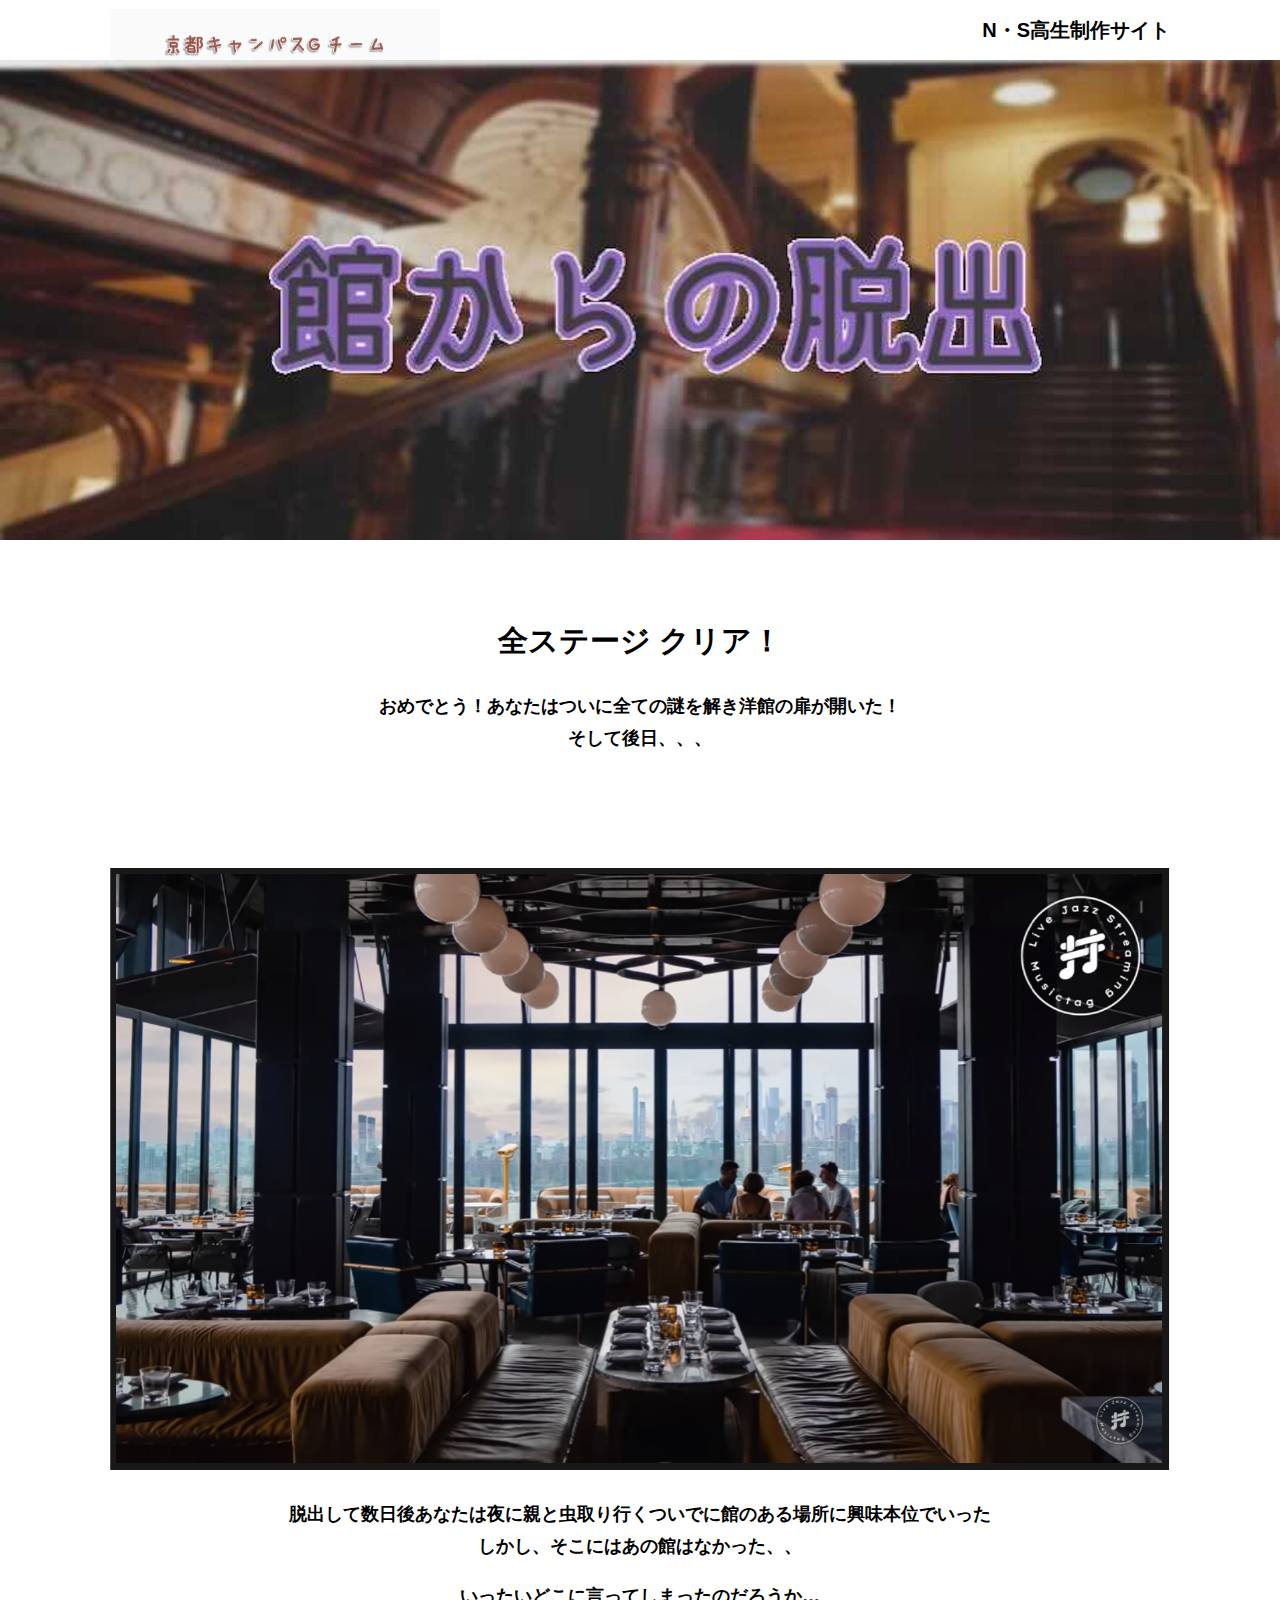
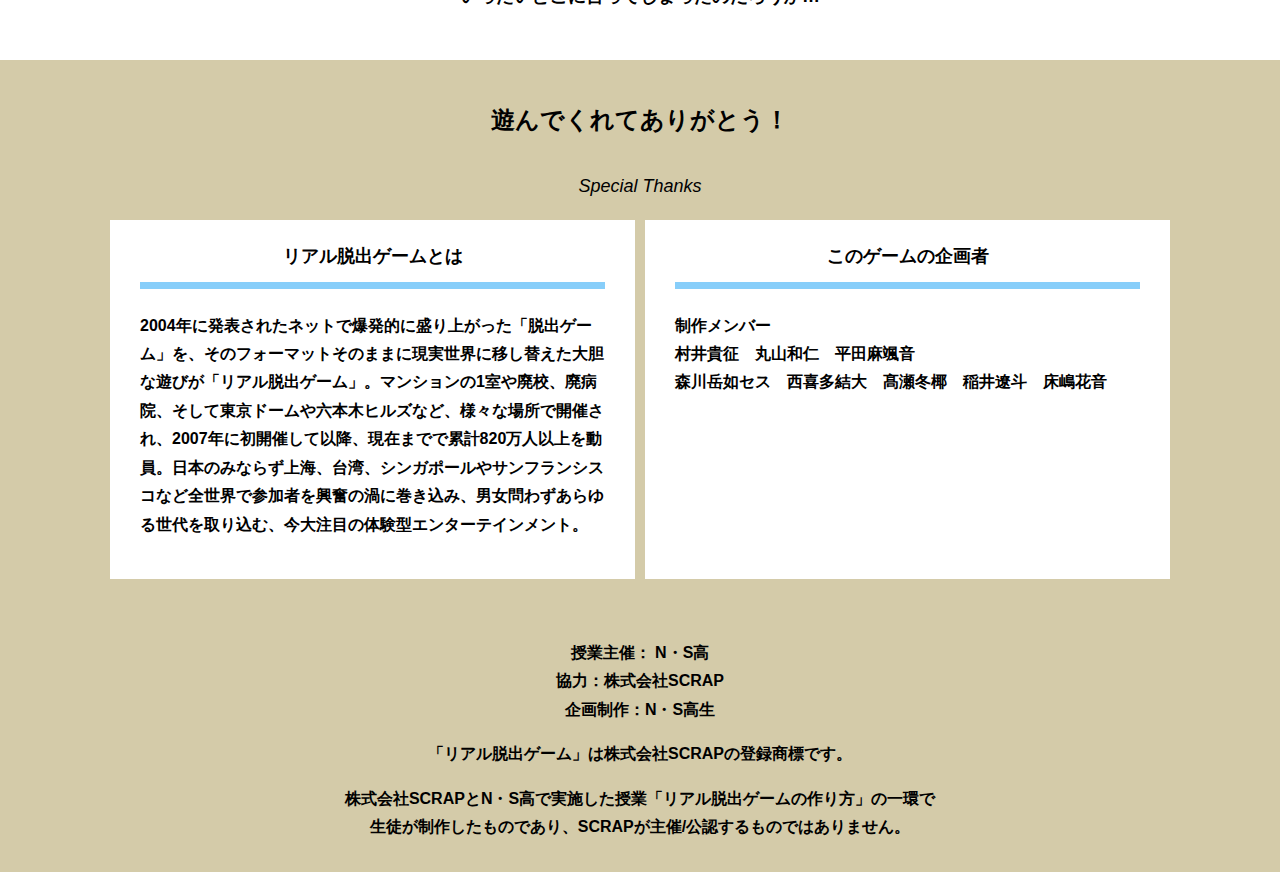
==== final.html @ 883d11fe "Update final.html" ====
<!DOCTYPE html>
<html lang="ja">
<head>
  <meta charset="UTF-8">
  <meta http-equiv="X-UA-Compatible" content="IE=edge">
  <meta name="viewport" content="width=device-width, initial-scale=1.0">
  <title>洋館からの脱出 │ Project N</title>
  <link rel="stylesheet" href="assets/css/normalize.css">
  <link rel="stylesheet" href="assets/css/style.css">
</head>
<body>
  <header class="header">
    <div class="container">
      <div class="header__logo"><img src="assets/images/チームロゴ.png" alt="チームロゴ"></div>
      <div class="header__name">N・S高生制作サイト</div>
    </div>
  </header>
  <main class="main final-page">
    <!-- タイトルエリア　ここから -->
    <h1 class="main-title"><img src="assets/images/ホーム画面.jpeg" alt="封鎖された家庭科室からの脱出"></h1>
    <!-- タイトルエリア　ここまで -->
    <section class="section">
      <div class="container">
        <div class="box bg-color--subcolor">
          <h2 class="section-title--border">全ステージ クリア！</h2>
          <p class="text-center">おめでとう！あなたはついに全ての謎を解き洋館の扉が開いた！<br>
            そして後日、、、</p>
        </div>
      </div>
    </section>
    <section class="section">
      <div class="container">
          <figure class="image__container">
             <img src="assets/images/stage.png" alt="">
          </figure>

<!--  YouTube貼り付け
            <div class="youtube__container">
              <div class="youtube">
                <iframe width="560" height="315" src="https://www.youtube.com/embed/IRyJe-0Uie0?controls=0" title="YouTube video player" frameborder="0" allow="accelerometer; autoplay; clipboard-write; encrypted-media; gyroscope; picture-in-picture" allowfullscreen></iframe>
              </div>
            </div>
Youtube貼り付けここまで-->
          
      </div>
         
        <p class="text-center">脱出して数日後あなたは夜に親と虫取り行くついでに館のある場所に興味本位でいった<br>         
          しかし、そこにはあの館はなかった、、</p>
        <p class="text-center">いったいどこに言ってしまったのだろうか…</p>
      </div>
    </section>
    <section class="section bg-color--keycolor">
      <div class="container">
        <h2 class="section-title">遊んでくれてありがとう！</h2>
        <p class="font-eng text-center">Special Thanks</p>
        <div class="row">
          <div class="column">
            <div class="card">
              <h3 class="card__title">リアル脱出ゲームとは</h3>
              <p class="card__content">2004年に発表されたネットで爆発的に盛り上がった「脱出ゲーム」を、そのフォーマットそのままに現実世界に移し替えた大胆な遊びが「リアル脱出ゲーム」。マンションの1室や廃校、廃病院、そして東京ドームや六本木ヒルズなど、様々な場所で開催され、2007年に初開催して以降、現在までで累計820万人以上を動員。日本のみならず上海、台湾、シンガポールやサンフランシスコなど全世界で参加者を興奮の渦に巻き込み、男女問わずあらゆる世代を取り込む、今大注目の体験型エンターテインメント。</p>
            </div>
          </div>
          <div class="column">
            <div class="card">
              <h3 class="card__title">このゲームの企画者</h3>
              <p class="card__content">制作メンバー<br>
                村井貴征　丸山和仁　平田麻颯音　<br>
                森川岳如セス　西喜多結大　髙瀬冬椰　稲井遼斗　床嶋花音<br>
                </p>
            </div>
          </div>
        </div>
      </div>
    </section>
  </main>
  <footer class="footer section bg-color--gray">
    <div class="container">
        <p class="text-center">授業主催： N・S高<br>協力：株式会社SCRAP<br>企画制作：N・S高生</p>
        <p class="text-center">「リアル脱出ゲーム」は株式会社SCRAPの登録商標です。</p>
        <p class="text-center">株式会社SCRAPとN・S高で実施した授業「リアル脱出ゲームの作り方」の一環で<br>生徒が制作したものであり、SCRAPが主催/公認するものではありません。</p>
    </div>
  </footer>
</body>
</html>
---- assets/css/style.css ----
@charset "UTF-8";
/****************************
 * 共通CSSのテンプレートです。
*****************************/
*,
*::before,
*::after {
  -webkit-box-sizing: border-box;
          box-sizing: border-box;
}

html {
  font-size: 18px;
  -webkit-box-sizing: border-box;
          box-sizing: border-box;
}

body {
  overflow-x: hidden;
  font-family: "游ゴシック体", "Yu Gothic", YuGothic, "ヒラギノ角ゴ Pro", "Hiragino Kaku Gothic Pro", "メイリオ", "Meiryo", sans-serif;
  font-size: 18px;
  line-height: 1.77778;
  font-weight: bold;
  text-decoration: none;
  border: none;
  list-style: none;
  color: #000;
  margin: 0;
}

img {
  width: 100%;
}

figure {
  margin: 0;
}

figcaption {
  margin-top: 30px;
  font-size: 14px;
}

@media screen and (max-width: 767px) {
  figcaption {
    font-size: 13px;
  }
}

input[type=text] {
  font-size: 18px;
  border: none;
  padding: 25px 35px;
  display: block;
  margin: 0 auto;
  max-width: 580px;
  width: 100%;
}

::-webkit-input-placeholder {
  color: #999;
}

:-ms-input-placeholder {
  color: #999;
}

::-ms-input-placeholder {
  color: #999;
}

::placeholder {
  color: #999;
}

button {
  cursor: pointer;
  display: block;
  border: none;
  margin: 0 auto;
  background-color: #00bfff
;
  color: #fff;
  width: 287px;
  height: 55px;
}

/*******************
* Layout
*******************/
.section {
  padding-top: 30px;
  padding-bottom: 30px;
}

.section--clear {
  /* ステージクリア画面 */
  position: fixed;
  display: none;
  /* 読み込み時に一瞬表示されるのを防ぐ */
  -webkit-box-pack: center;
      -ms-flex-pack: center;
          justify-content: center;
  -webkit-box-align: center;
      -ms-flex-align: center;
          align-items: center;
  top: 0;
  bottom: 0;
  left: 0;
  right: 0;
  z-index: 200;
}

.section--clear.isClear {
  display: -webkit-box;
  display: -ms-flexbox;
  display: flex;
}

.container {
  width: 1100px;
  padding-left: 20px;
  padding-right: 20px;
  margin: 0 auto;
}

@media screen and (max-width: 1100px) {
  .container {
    width: calc(100% - 40px);
  }
}

.row {
  display: -webkit-box;
  display: -ms-flexbox;
  display: flex;
  -ms-flex-line-pack: stretch;
      align-content: stretch;
  gap: 10px;
}

.row + .row {
  margin-top: 20px;
}

.column {
  width: 100%;
}

.card {
  background-color: #fff;
  margin-bottom: 20px;
  height: 100%;
}

.card__title {
  font-size: 18px;
  text-align: center;
  margin: 0;
  padding: 20px 30px;
  position: relative;
  cursor: pointer;
}

.card__content {
  -webkit-transition: all 0.3s;
  transition: all 0.3s;
  font-size: 16px;
  padding: 20px 30px;
  margin: 0;
  position: relative;
}

.card__content::before {
  display: block;
  content: '';
  width: calc(100% - 60px);
  height: 7px;
  background-color: #87cefa;
  position: absolute;
  top: -10px;
  left: 30px;
}

.hint-page .card {
  height: auto;
}

.hint-page .card__content {
  display: none;
  text-align: center;
}

.hint-page .card__arrow {
  position: absolute;
  top: calc(50% - 12px);
  right: 45px;
  -webkit-transform: rotate(90deg);
          transform: rotate(90deg);
  -webkit-transition: all 0.3s;
  transition: all 0.3s;
  fill: #009245;
  width: 12px;
  height: 24px;
}

.hint-page .card.is-open .card__content {
  display: block;
}

.hint-page .card.is-open .card__arrow {
  -webkit-transform: rotate(-90deg);
          transform: rotate(-90deg);
}

.box {
  padding: 35px 30px;
}

.youtube {
  position: relative;
  width: 100%;
  padding-top: 56.25%;
}

.youtube iframe {
  position: absolute;
  top: 0;
  left: 0;
  width: 100%;
  height: 100%;
}

.youtube__container {
  max-width: 800px;
  margin: 0 auto;
}

/*********************
* Color
*********************/
.bg-color--keycolor {
  background-color: #d4cba9;
}

.bg-color--subcolor {
}

.bg-color--gray {
  background-color: #d4cba9 ;
}

/*********************
* title
**********************/
.main-title {
  margin: 0;
}

.sub-title {
  text-align: center;
  font-size: 18px;
  line-height: 1.66667;
}

.sub-title__bg {
  background-color: #fcee21;
  padding-left: 1rem;
  padding-right: 1rem;
}

.section-title {
  font-size: 24px;
  line-height: 1.75;
  text-align: center;
  padding: 9px 20px;
  background-color: 色;
  margin: 0 -20px 20px -20px;
}

.section-title__stage {
  display: inline-block;
  margin-right: 2rem;
}

.section-title--keycolorlight {
  background-color:#d4cba9;
}

.section-title--keycolorlight .section-title__stage {
  color: #000;
}

.section-title--keycolor {
  background-color: #87cefa;
}

.section-title--story {
  width: 330px;
  margin: 0 auto 20px;
  color: #fff;
}

.section-title--border {
  position: relative;
  font-size: 30px;
  text-align: center;
  line-height: 1.06667;
  margin: 0;
  padding-bottom: 15px;
  color: #000;
}

.section-title--border::after {
  position: absolute;
  bottom: 0;
  left: calc(50% - 95px);
  display: block;
  content: '';
  background-color: #fff;
  height: 2.6px;
  width: 190px;
}

/******************
* text
******************/
.font-eng {
  font-style: italic;
  font-weight: normal;
}

/*************************
* Button
*************************/
.btn {
  display: block;
  text-decoration: none;
  cursor: pointer;
  background-color: #87cefa;
  color: #fff;
  font-size: 24px;
  line-height: 1.54167;
  text-align: center;
  padding: 11.5px;
  width: calc(100% - 40px);
  max-width: 700px;
  margin: 10px auto;
  position: relative;
}

.btn:hover {
  opacity: 0.7;
}

.btn__arrow {
  position: absolute;
  top: calc(50% - 12px);
  right: 15px;
  fill: #fff;
  width: 12px;
  height: 24px;
}

/****************
* header
*****************/
.header {
  background-color: #fff;
  height: 60px;
}

.header .container {
  display: -webkit-box;
  display: -ms-flexbox;
  display: flex;
  -webkit-box-pack: justify;
      -ms-flex-pack: justify;
          justify-content: space-between;
  -webkit-box-align: center;
      -ms-flex-align: center;
          align-items: center;
  height: 100%;
}

.header__logo {
  width: 330px;
  height: 42px;
}

.header__name {
  font-size: 20px;
  line-height: 1.1;
}

.footer {
  font-size: 16px;
}

.footer p:first-child {
  margin-top: 0;
}

.footer p:last-child {
  margin-bottom: 0;
}

/********************
* main
********************/
.story__note {
  margin: 0;
}

.story__note__outer {
  width: 860px;
  display: -webkit-box;
  display: -ms-flexbox;
  display: flex;
  padding: 20px;
  margin: 20px auto;
  -webkit-box-pack: center;
      -ms-flex-pack: center;
          justify-content: center;
}

@media screen and (max-width: 940px) {
  .story__note__outer {
    width: 100%;
  }
}

.stage-column__container + .stage-column__container {
  border-top: 2px solid #fff;
}

.answer {
  font-size: 18px;
  margin-bottom: 20px;
  line-height: 80px;
  word-spacing: 20px;
}

.err-message {
  color: #000;
  font-size: 18px;
  text-align: center;
}

.link-hint {
  text-align: center;
  display: block;
  margin-top: 20px;
  color: #000;
}

.clear-message {
  background-color: #fff;
  padding: 30px 30px 60px;
  position: relative;
}

.clear-message__title {
  position: relative;
  display: block;
  text-align: center;
  color: #000;
  font-size: 30px;
  padding-bottom: 10px;
  margin-bottom: 35px;
}

.clear-message__title::after {
  content: '';
  position: absolute;
  display: block;
  width: 183px;
  height: 2px;
  background-color: #fff;
  bottom: 0;
  left: calc(50% - (183px/2));
}

.clear-message__content {
  text-align: center;
}

.clear-message__btn {
  position: absolute;
  bottom: -30px;
  left: calc(50% - 144px);
  width: 288px;
  margin: 0;
}

/********************
* Utility
********************/
.text-center {
  text-align: center;
}

.text-left {
  text-align: left;
}

.text-right {
  text-align: right;
}

.hidden {
  display: none;
}
/*# sourceMappingURL=style.css.map */
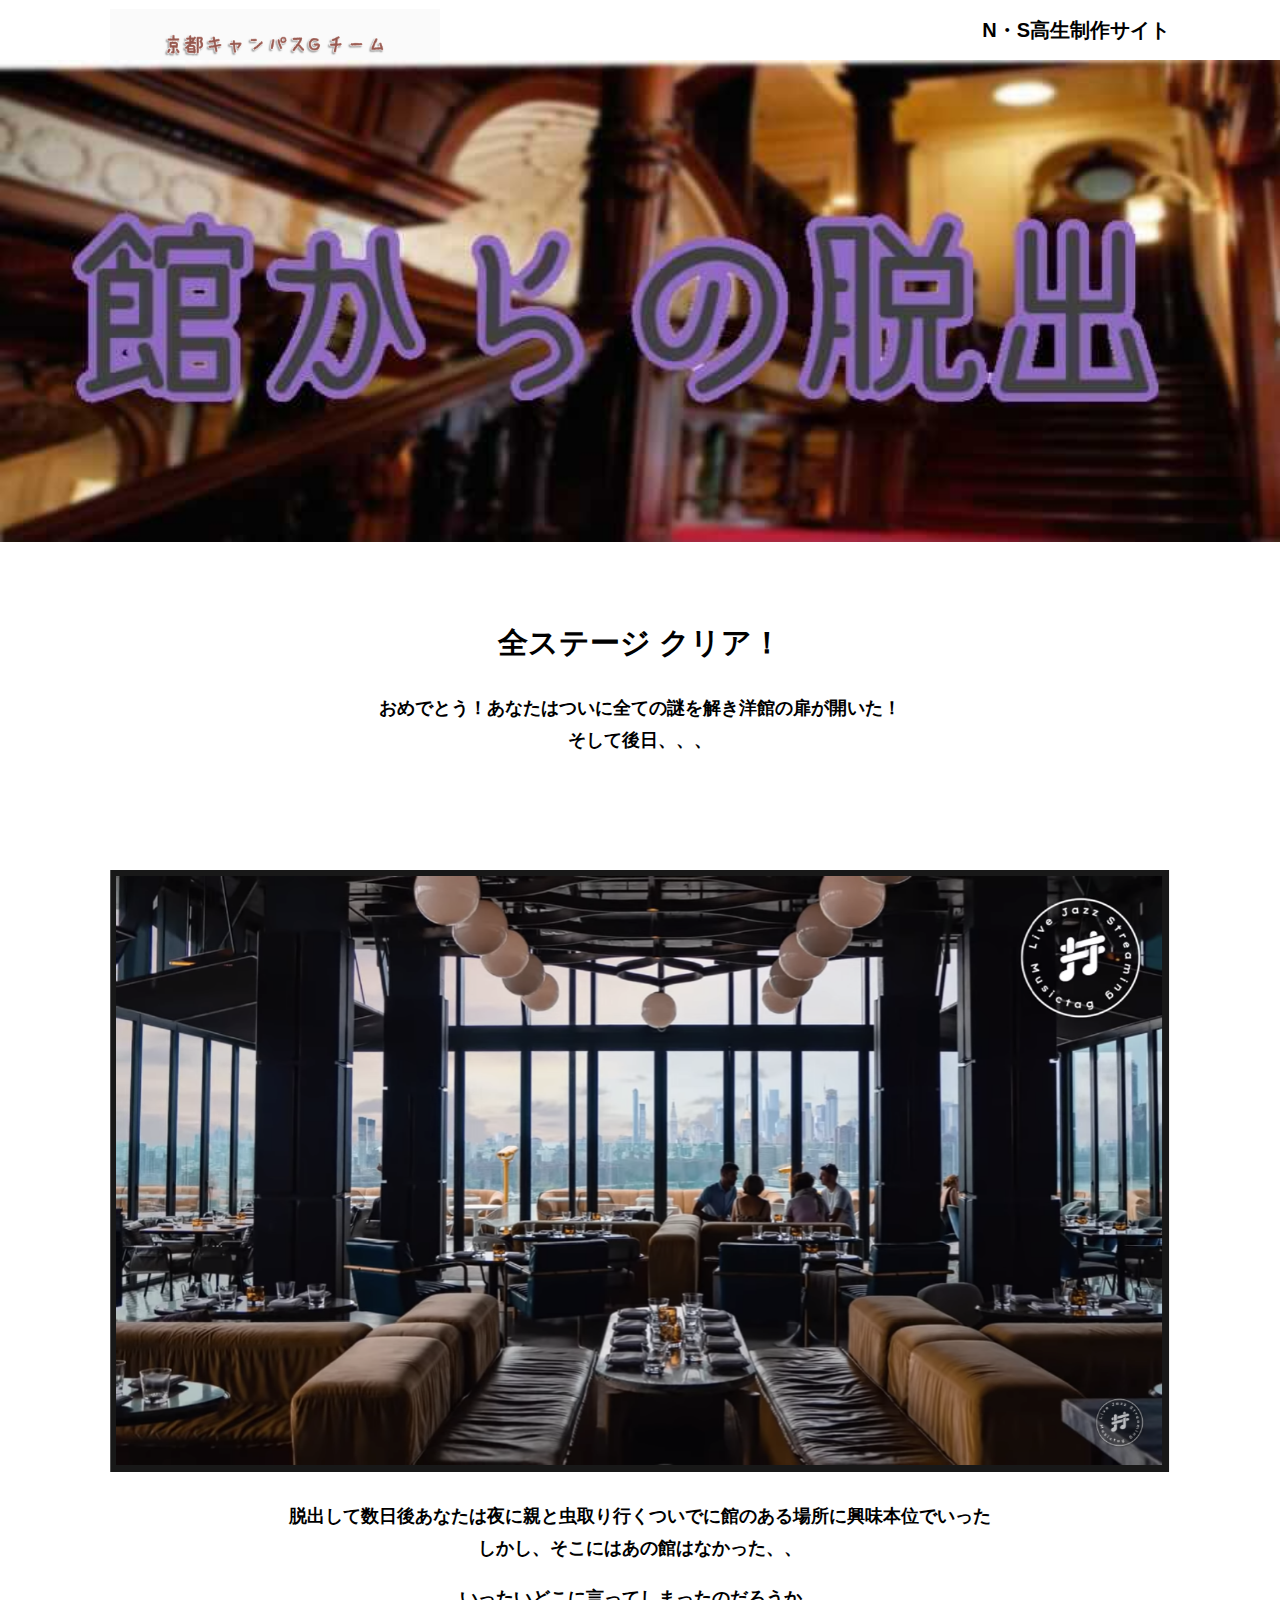
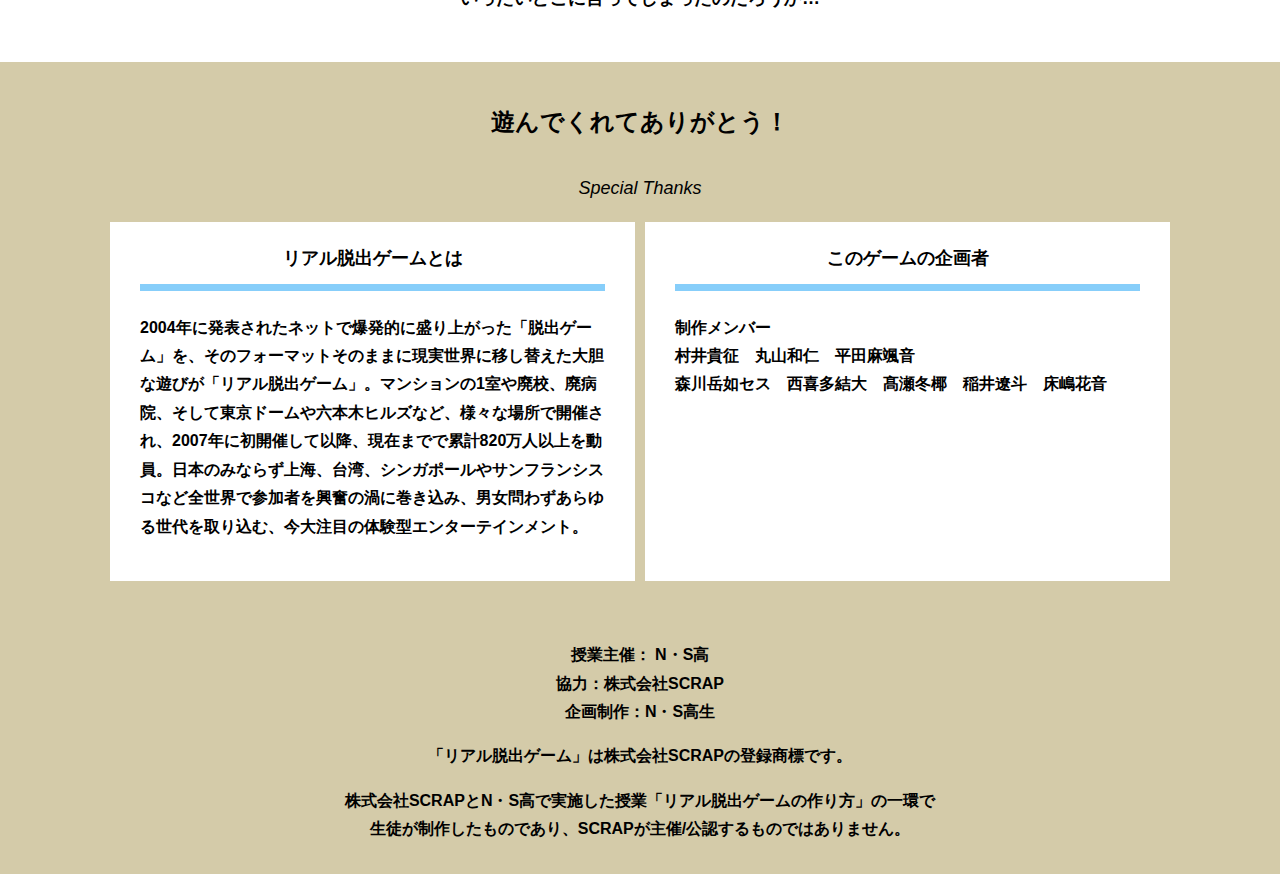
==== commit 4e3737d6: "Update final.html" ====
--- a/final.html
+++ b/final.html
@@ -17,7 +17,7 @@
   </header>
   <main class="main final-page">
     <!-- タイトルエリア　ここから -->
-    <h1 class="main-title"><img src="assets/images/ホーム画面.jpeg" alt="封鎖された家庭科室からの脱出"></h1>
+    <h1 class="main-title"><img src="assets/images/ホーム画面2.jpeg" alt="封鎖された家庭科室からの脱出"></h1>
     <!-- タイトルエリア　ここまで -->
     <section class="section">
       <div class="container">
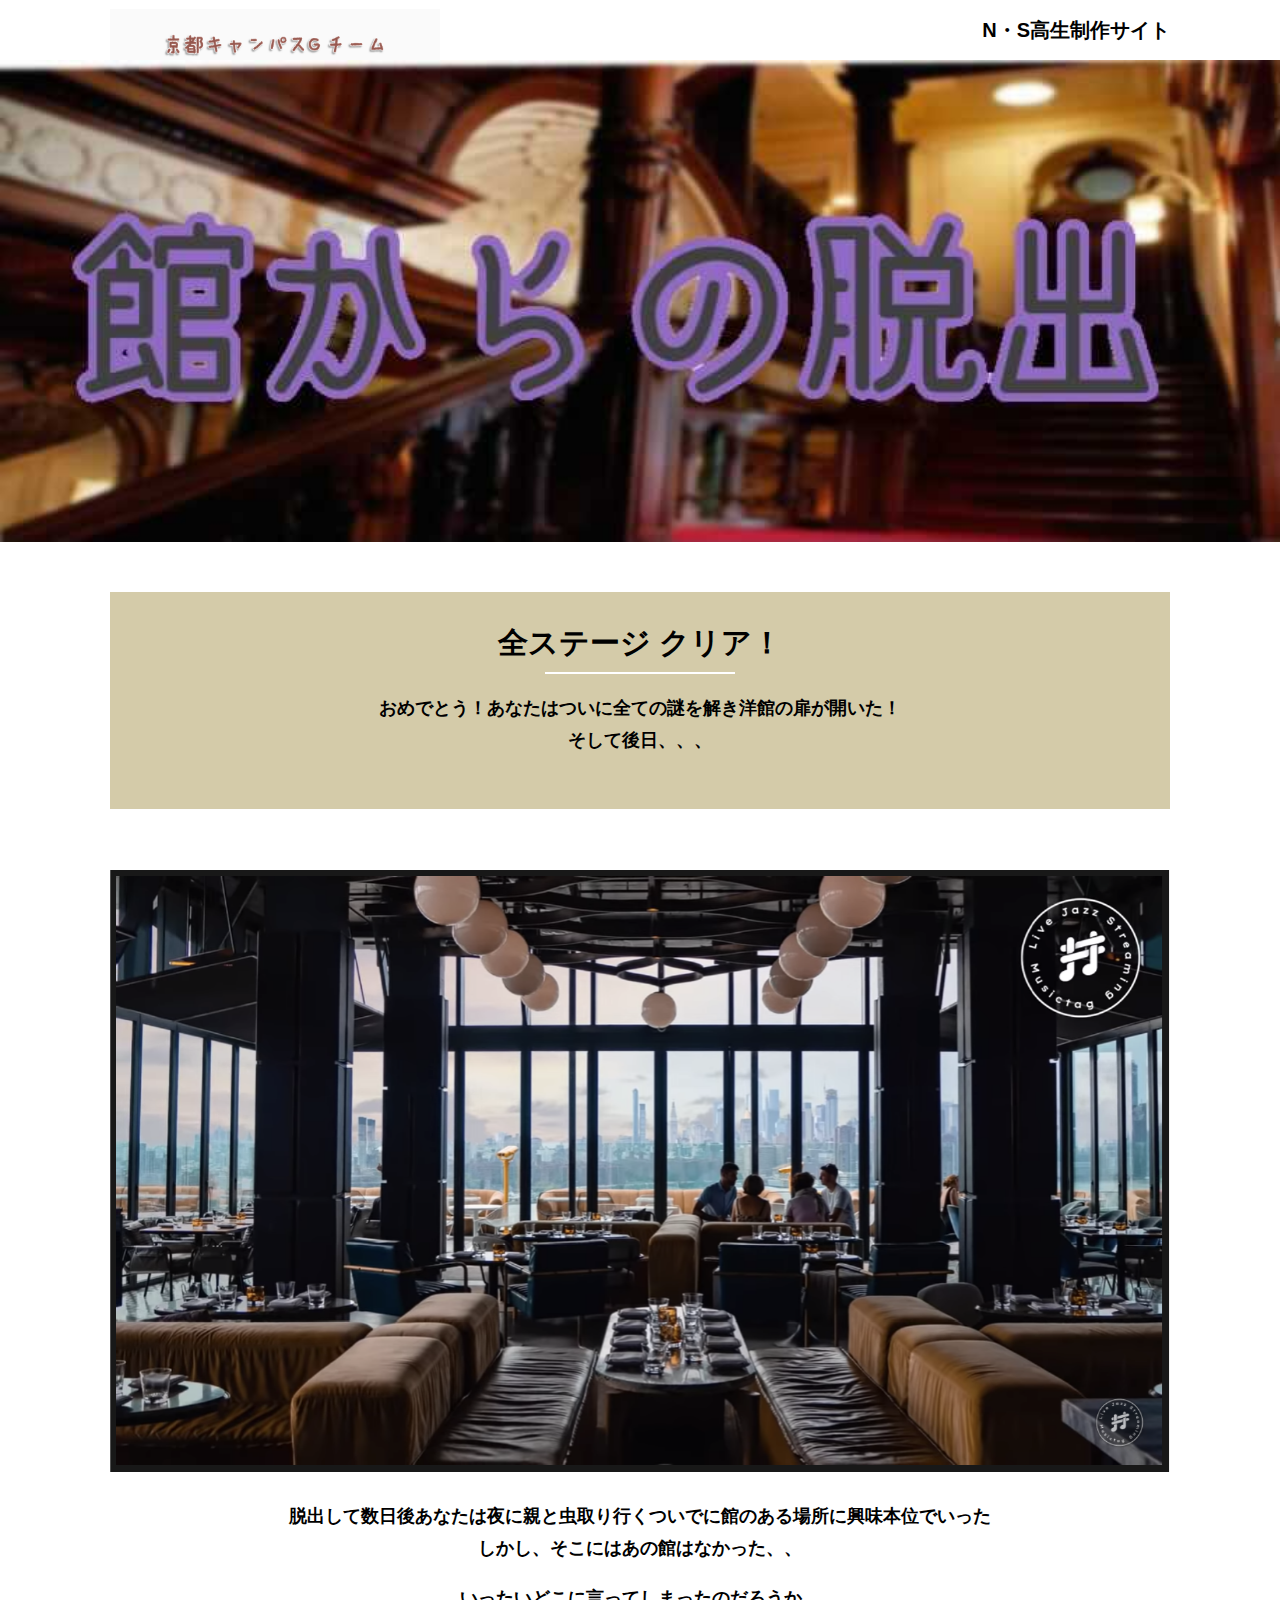
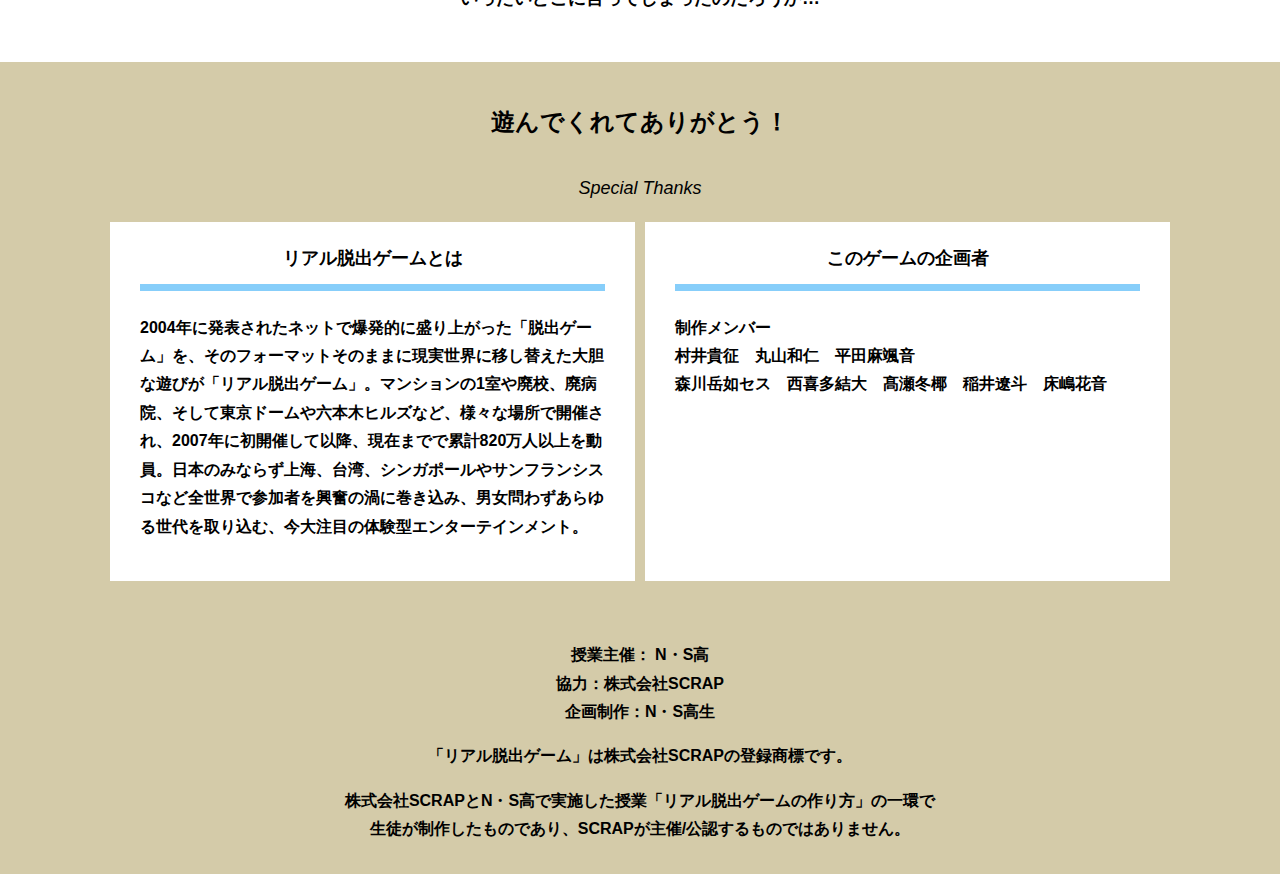
==== commit eb017da5: "Update final.html" ====
--- a/final.html
+++ b/final.html
@@ -4,7 +4,7 @@
   <meta charset="UTF-8">
   <meta http-equiv="X-UA-Compatible" content="IE=edge">
   <meta name="viewport" content="width=device-width, initial-scale=1.0">
-  <title>洋館からの脱出 │ Project N</title>
+  <title>館からの脱出 │ Project N</title>
   <link rel="stylesheet" href="assets/css/normalize.css">
   <link rel="stylesheet" href="assets/css/style.css">
 </head>
--- a/assets/css/style.css
+++ b/assets/css/style.css
@@ -244,6 +244,7 @@
 }
 
 .bg-color--subcolor {
+  background-color: #d4cba9;
 }
 
 .bg-color--gray {
@@ -287,7 +288,7 @@
   background-color:#d4cba9;
 }
 
-.section-title--keycolorlight .section-title__stage {
+.section-title__stage {
   color: #000;
 }
 
@@ -511,4 +512,9 @@
 .hidden {
   display: none;
 }
+
+
+.section-title--keycolorlight{
+  background-color: #d4cba9;
+}
 /*# sourceMappingURL=style.css.map */
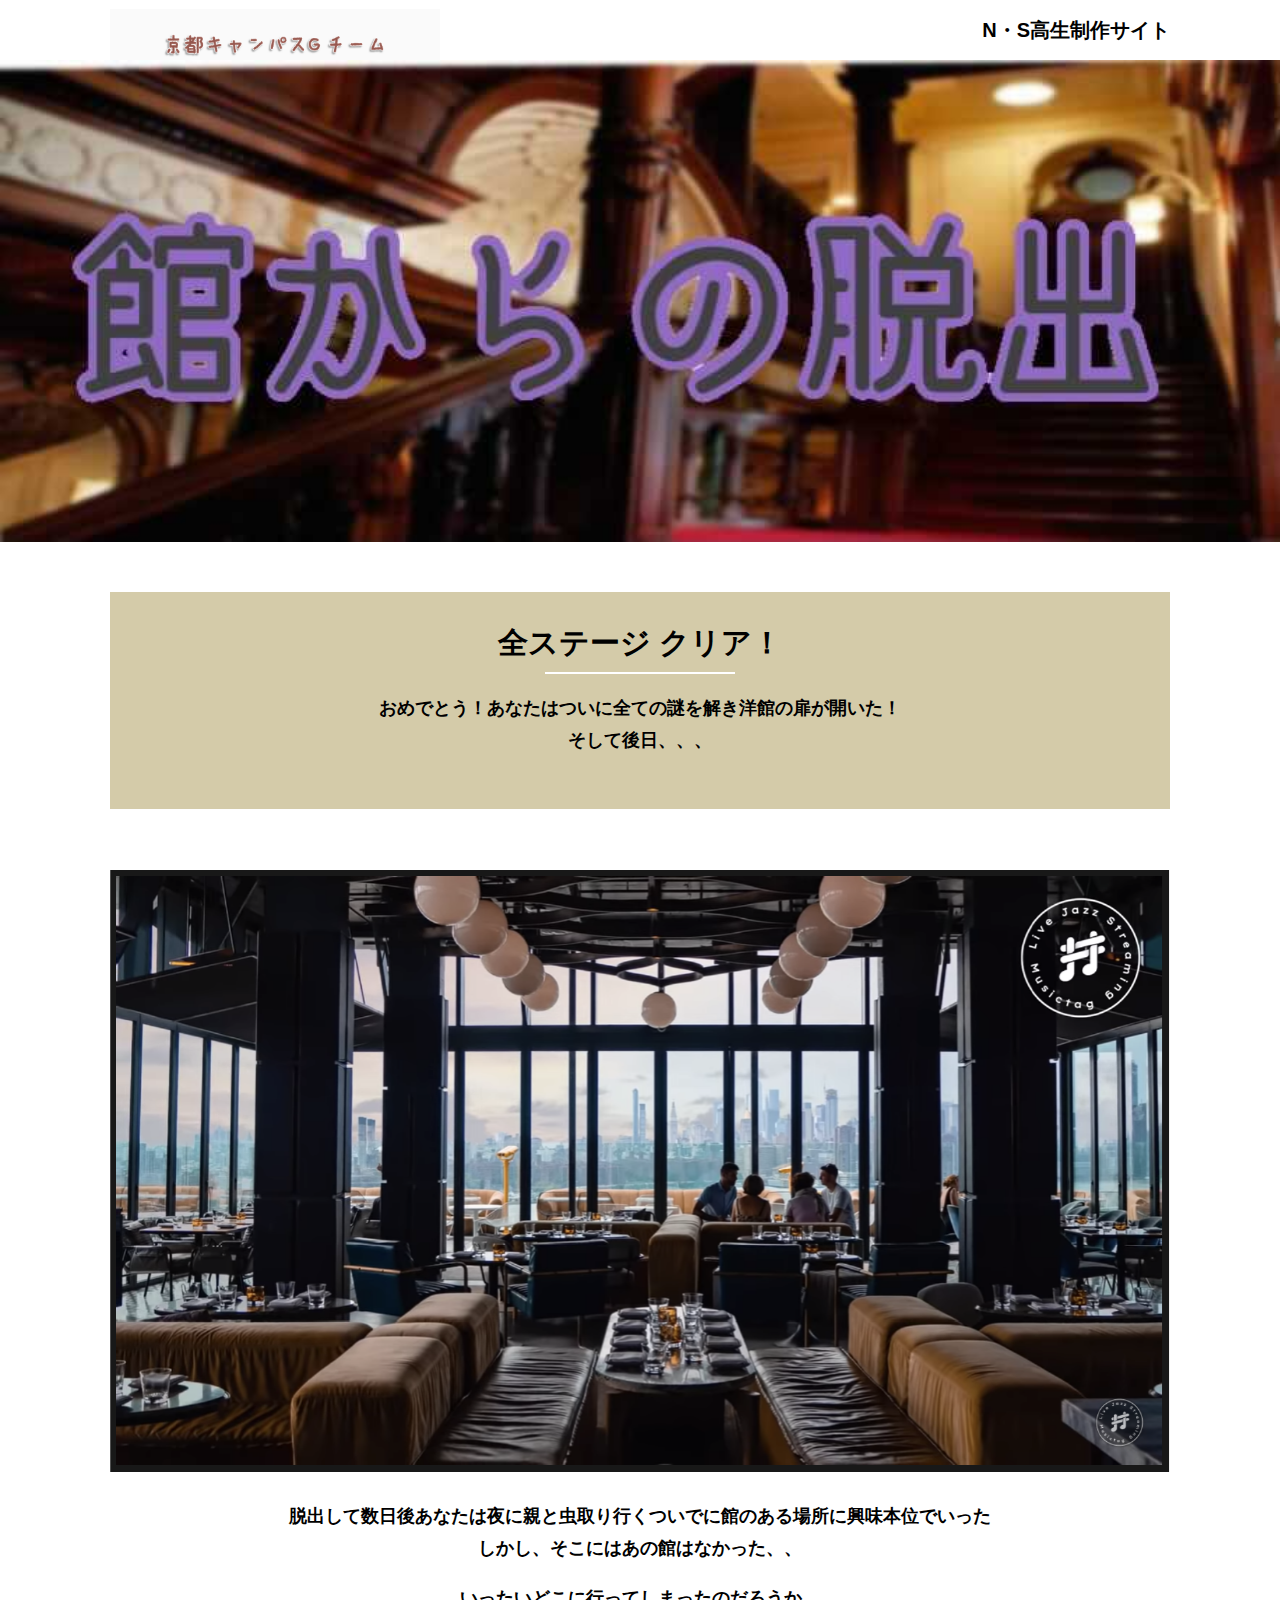
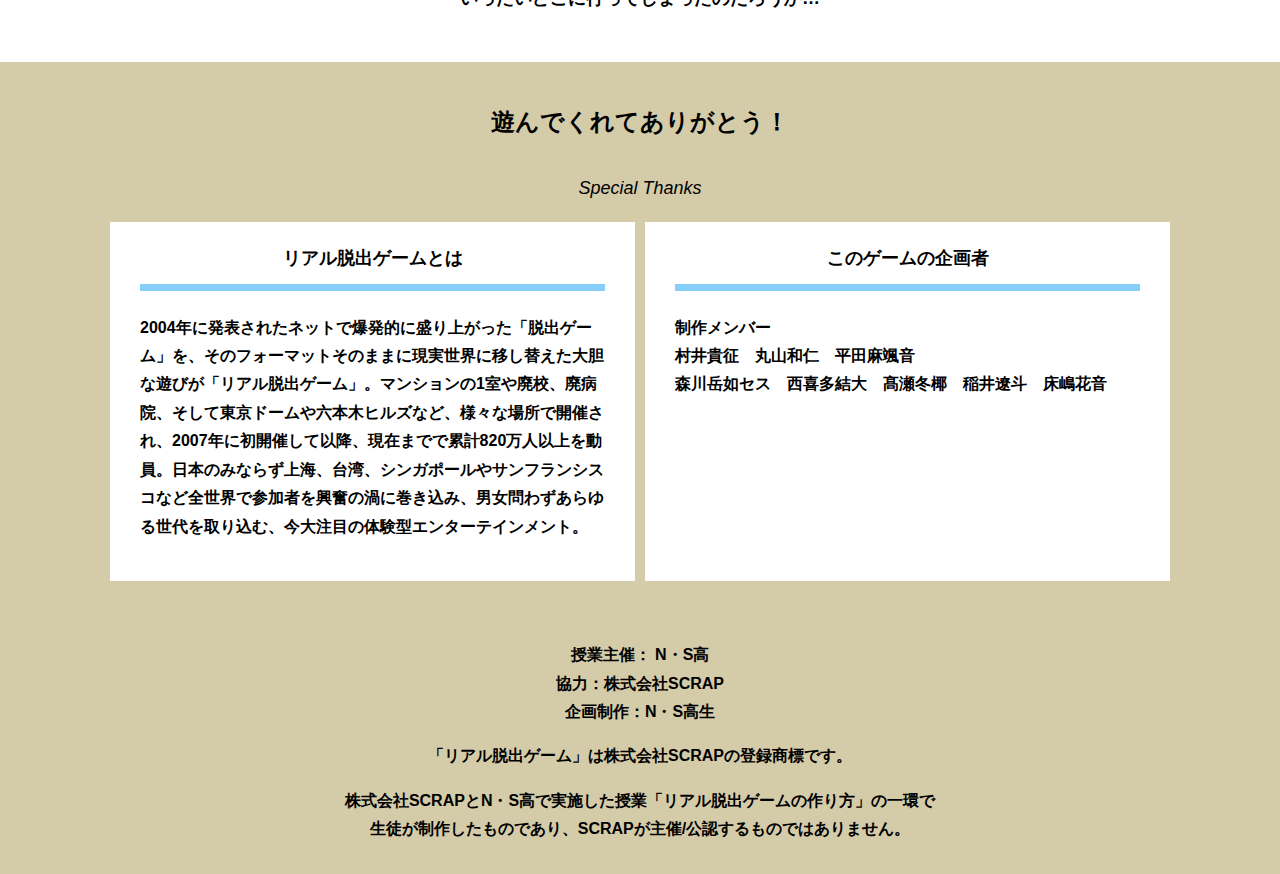
==== commit 6c40fde1: "Update final.html" ====
--- a/final.html
+++ b/final.html
@@ -46,7 +46,7 @@
          
         <p class="text-center">脱出して数日後あなたは夜に親と虫取り行くついでに館のある場所に興味本位でいった<br>         
           しかし、そこにはあの館はなかった、、</p>
-        <p class="text-center">いったいどこに言ってしまったのだろうか…</p>
+        <p class="text-center">いったいどこに行ってしまったのだろうか…</p>
       </div>
     </section>
     <section class="section bg-color--keycolor">
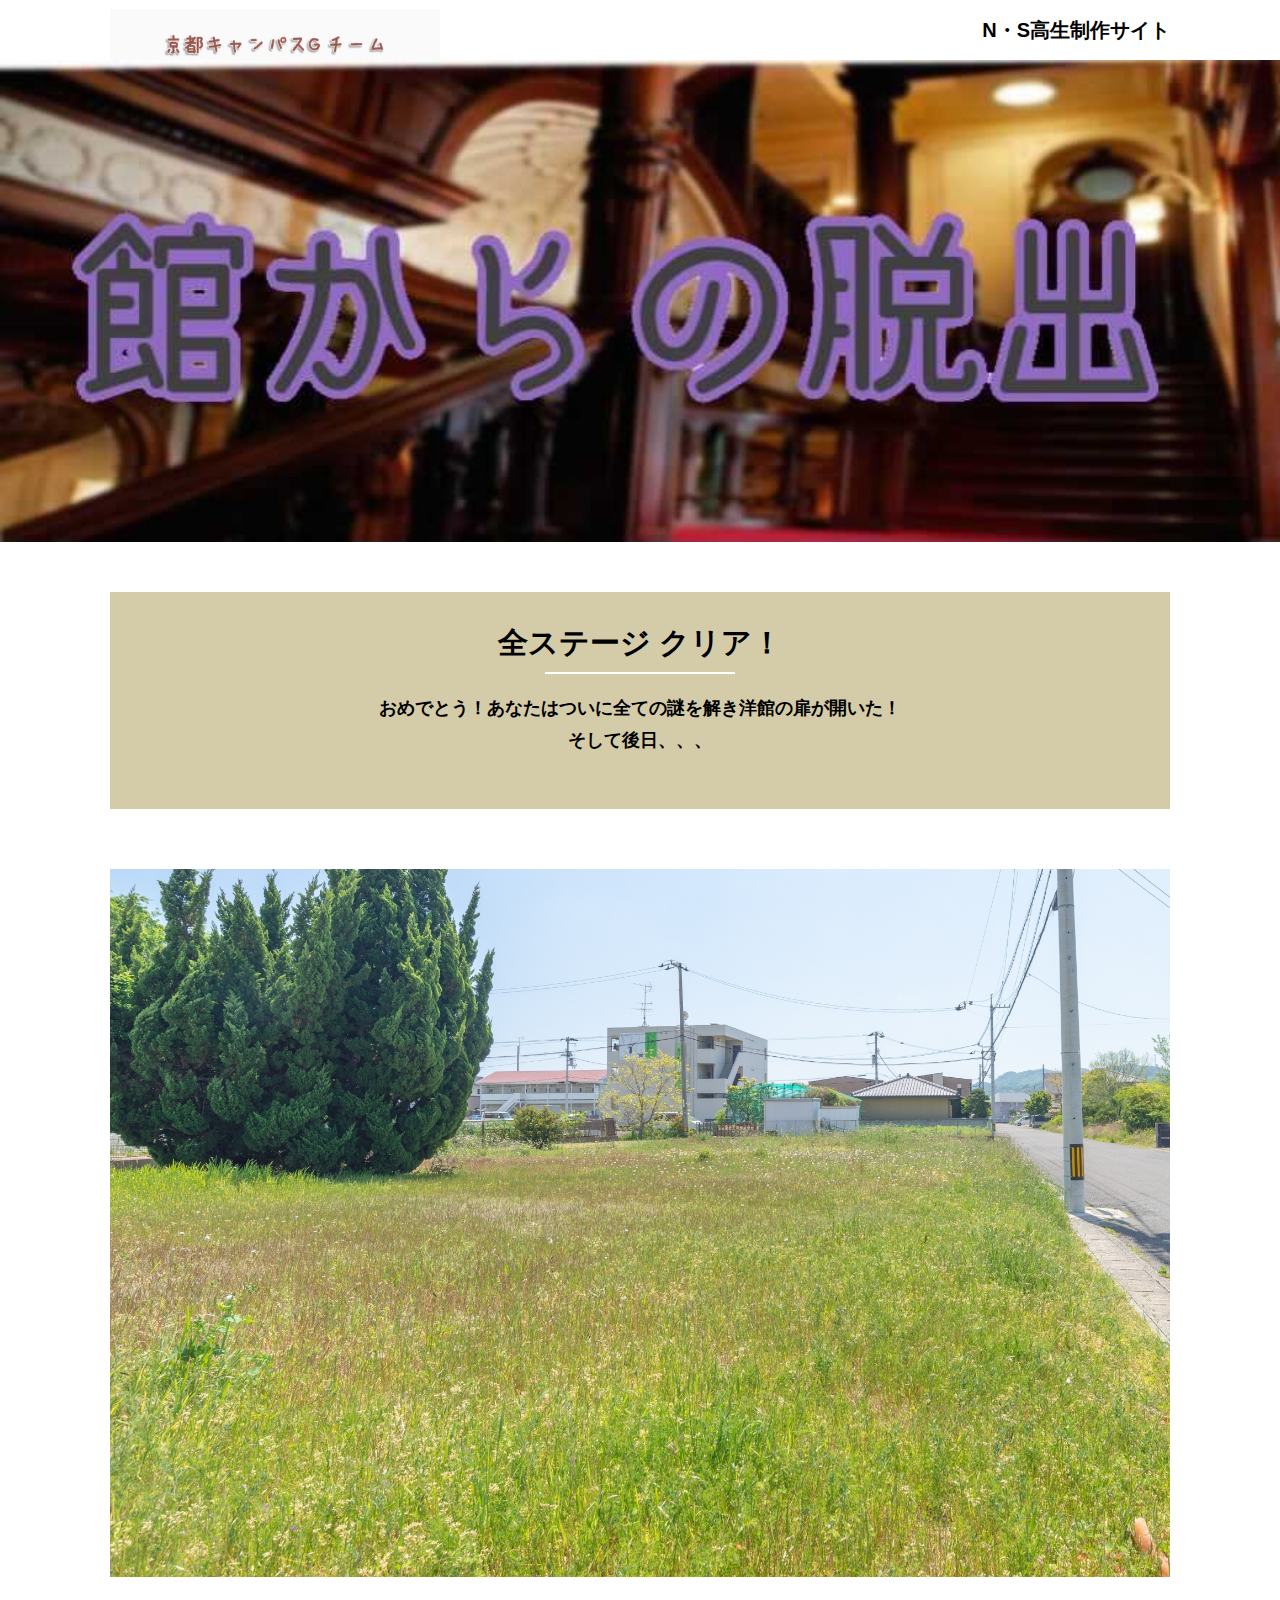
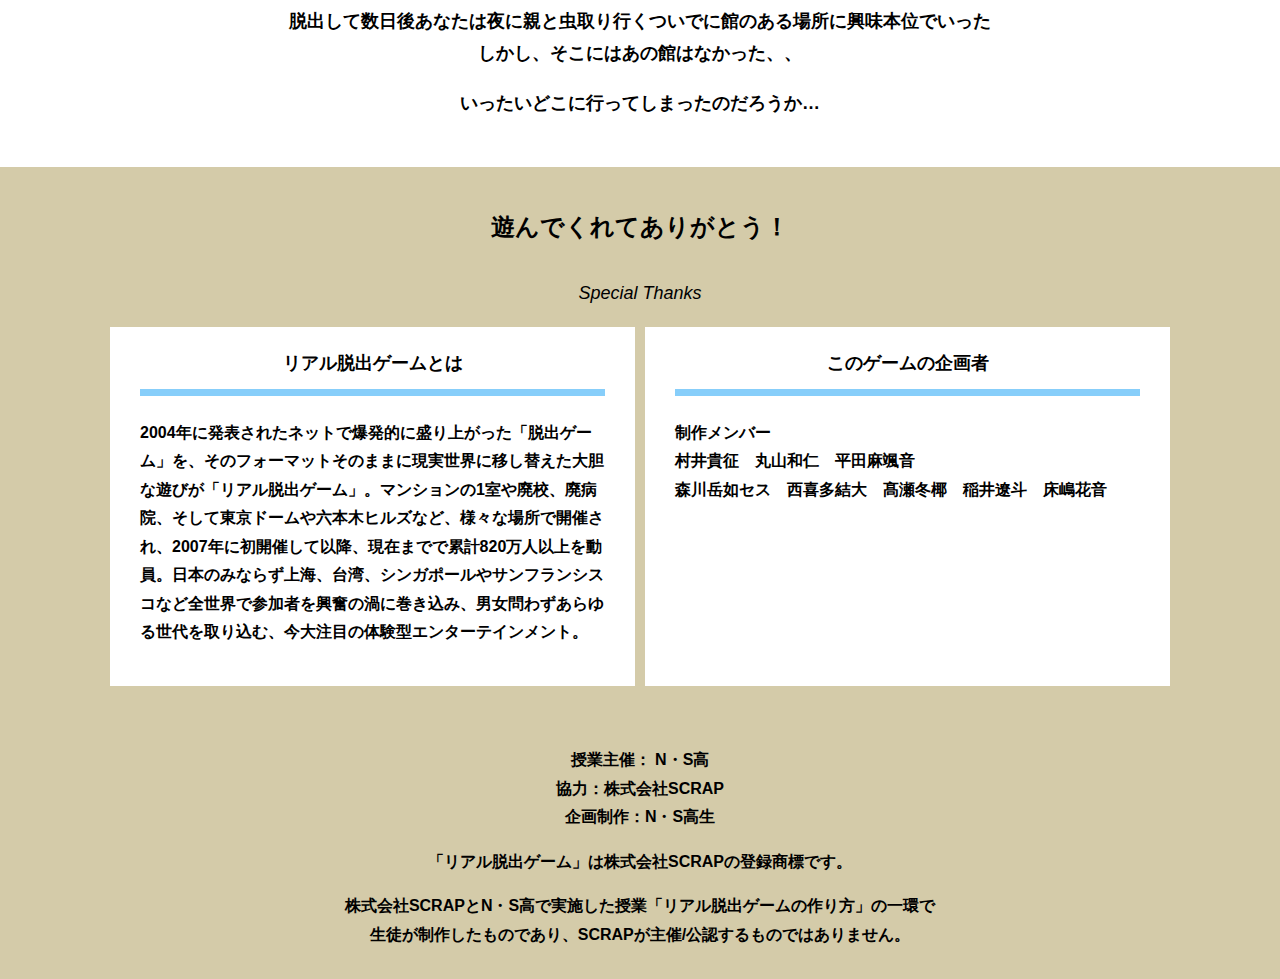
==== commit 41d25866: "Update final.html" ====
--- a/final.html
+++ b/final.html
@@ -31,7 +31,7 @@
     <section class="section">
       <div class="container">
           <figure class="image__container">
-             <img src="assets/images/stage.png" alt="">
+             <img src="assets/images/最後.jpeg" alt="">
           </figure>
 
 <!--  YouTube貼り付け
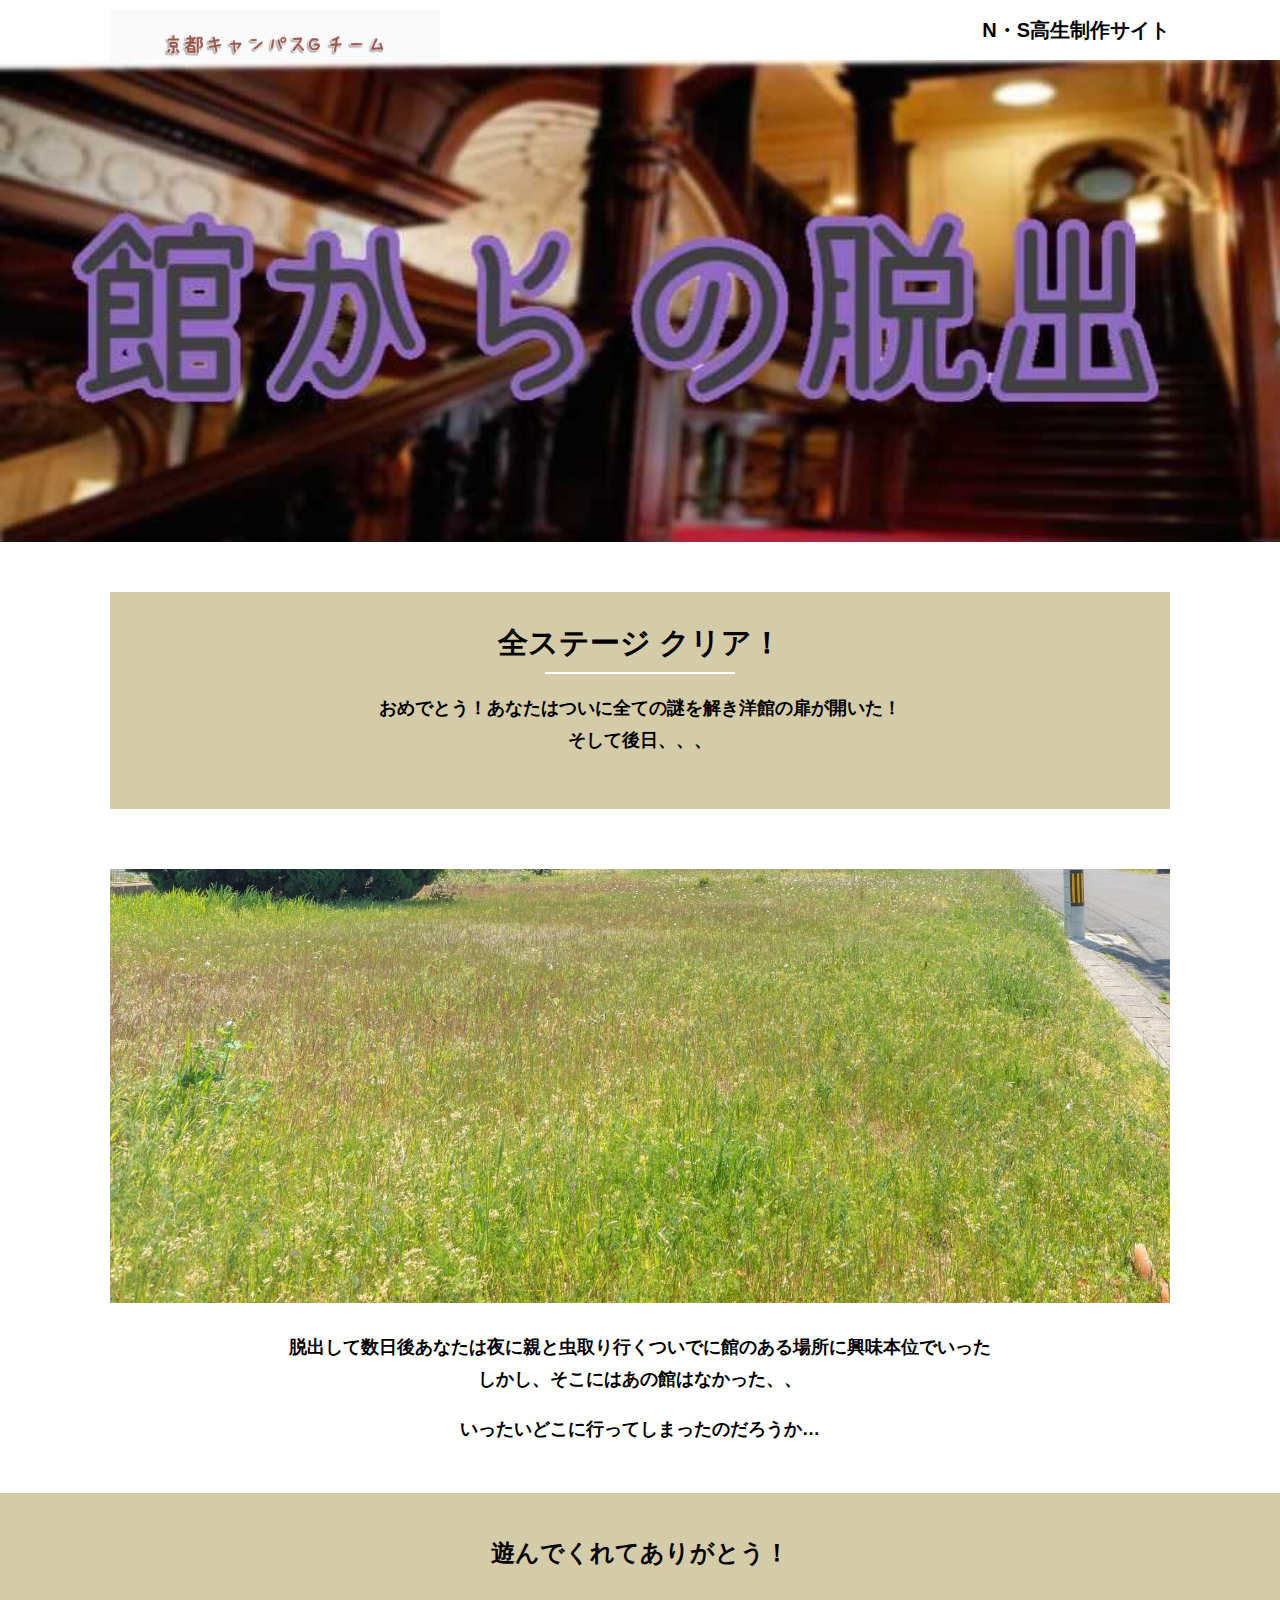
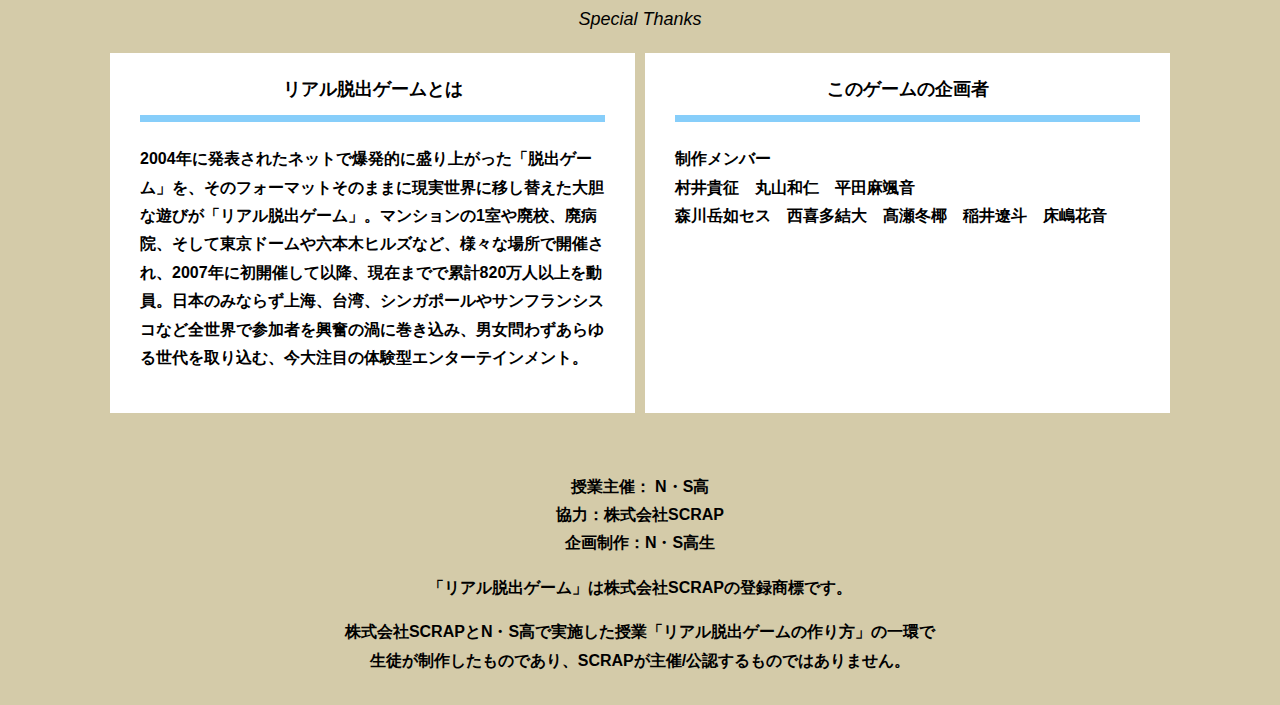
==== commit 25cc17b6: "Update final.html" ====
--- a/final.html
+++ b/final.html
@@ -31,7 +31,7 @@
     <section class="section">
       <div class="container">
           <figure class="image__container">
-             <img src="assets/images/最後.jpeg" alt="">
+             <img src="assets/images/最後 2.jpeg" alt="">
           </figure>
 
 <!--  YouTube貼り付け
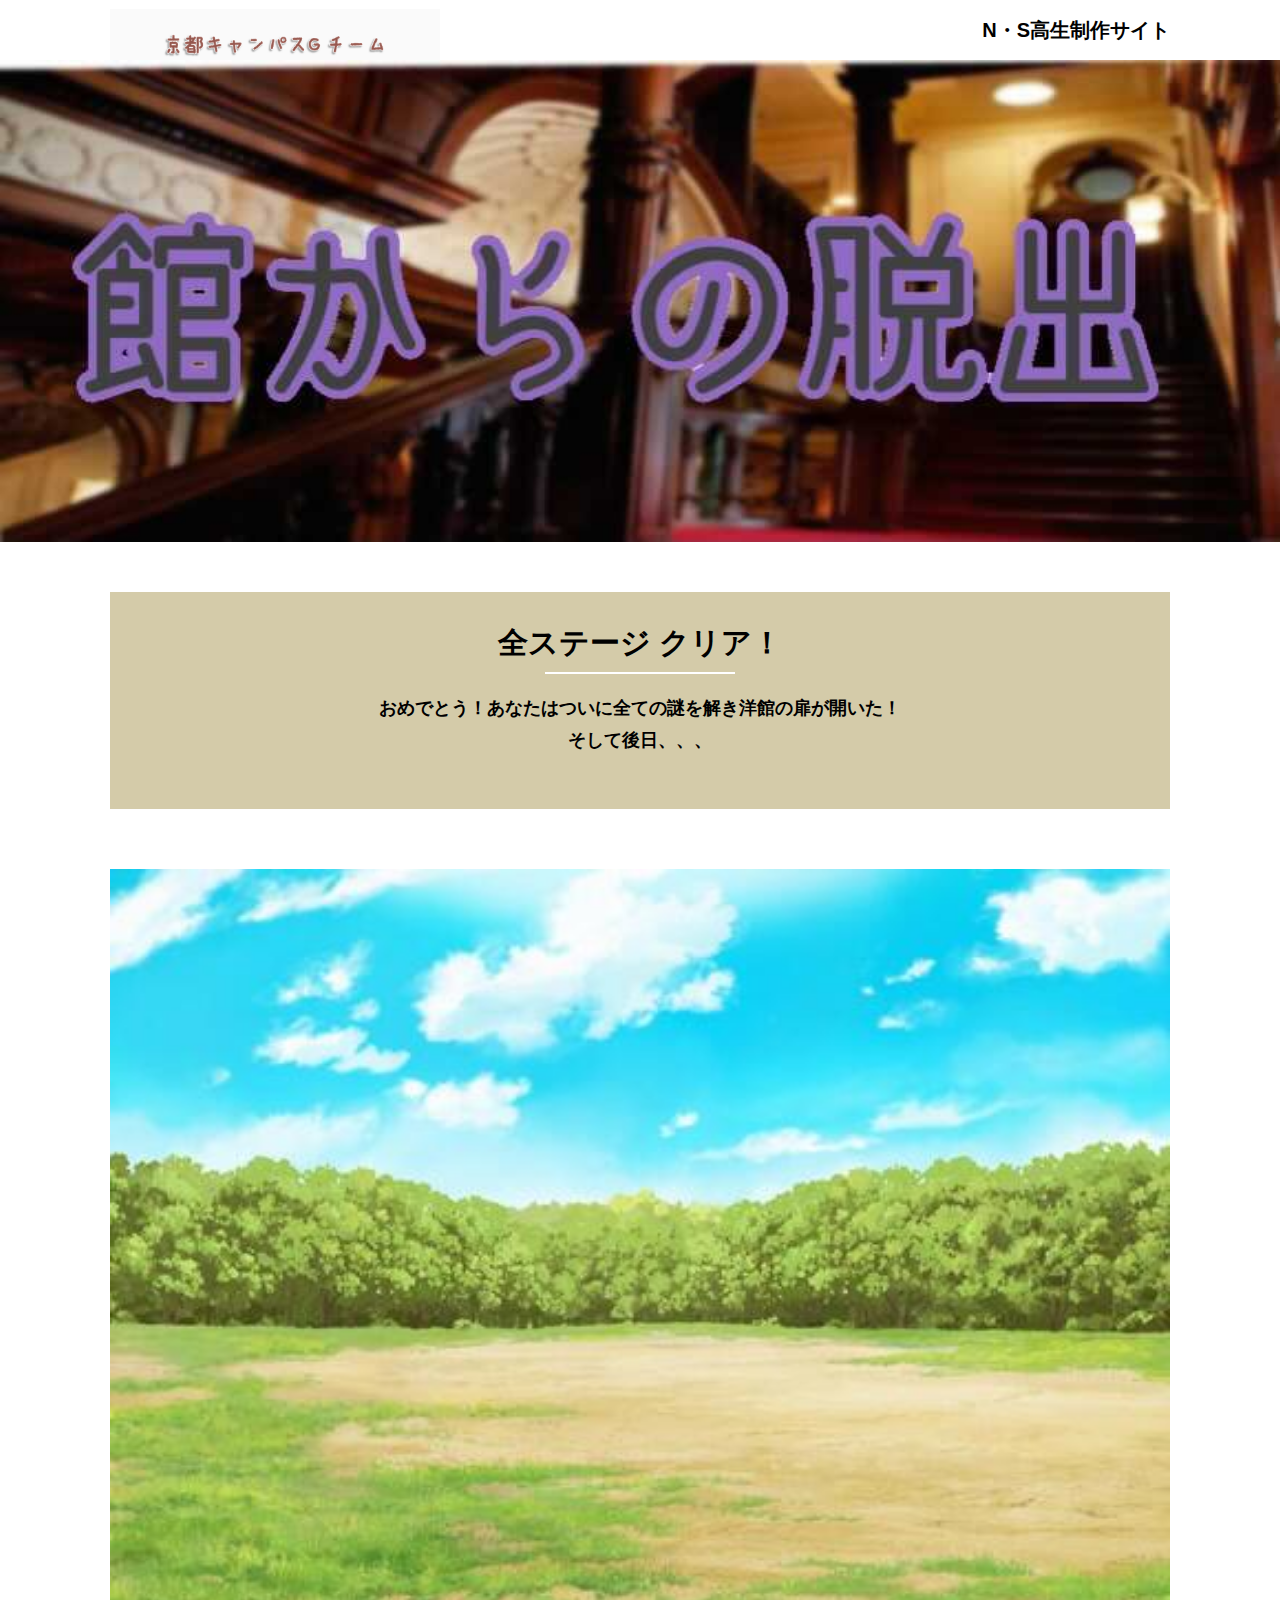
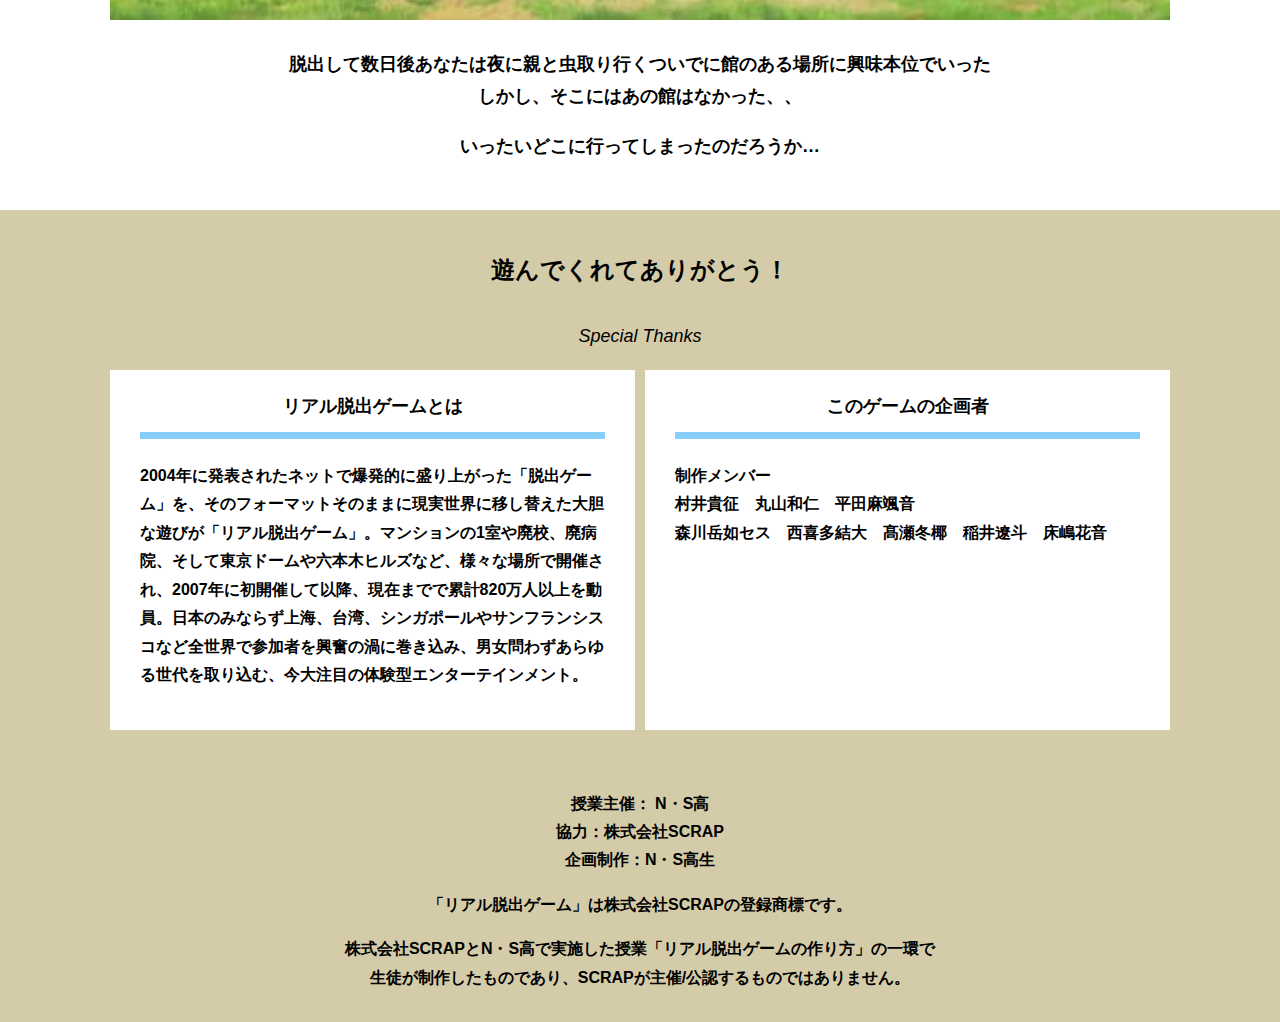
==== commit 4d8d83b7: "Update final.html" ====
--- a/final.html
+++ b/final.html
@@ -31,7 +31,7 @@
     <section class="section">
       <div class="container">
           <figure class="image__container">
-             <img src="assets/images/最後 2.jpeg" alt="">
+             <img src="assets/images/最後5.jpeg" alt="">
           </figure>
 
 <!--  YouTube貼り付け
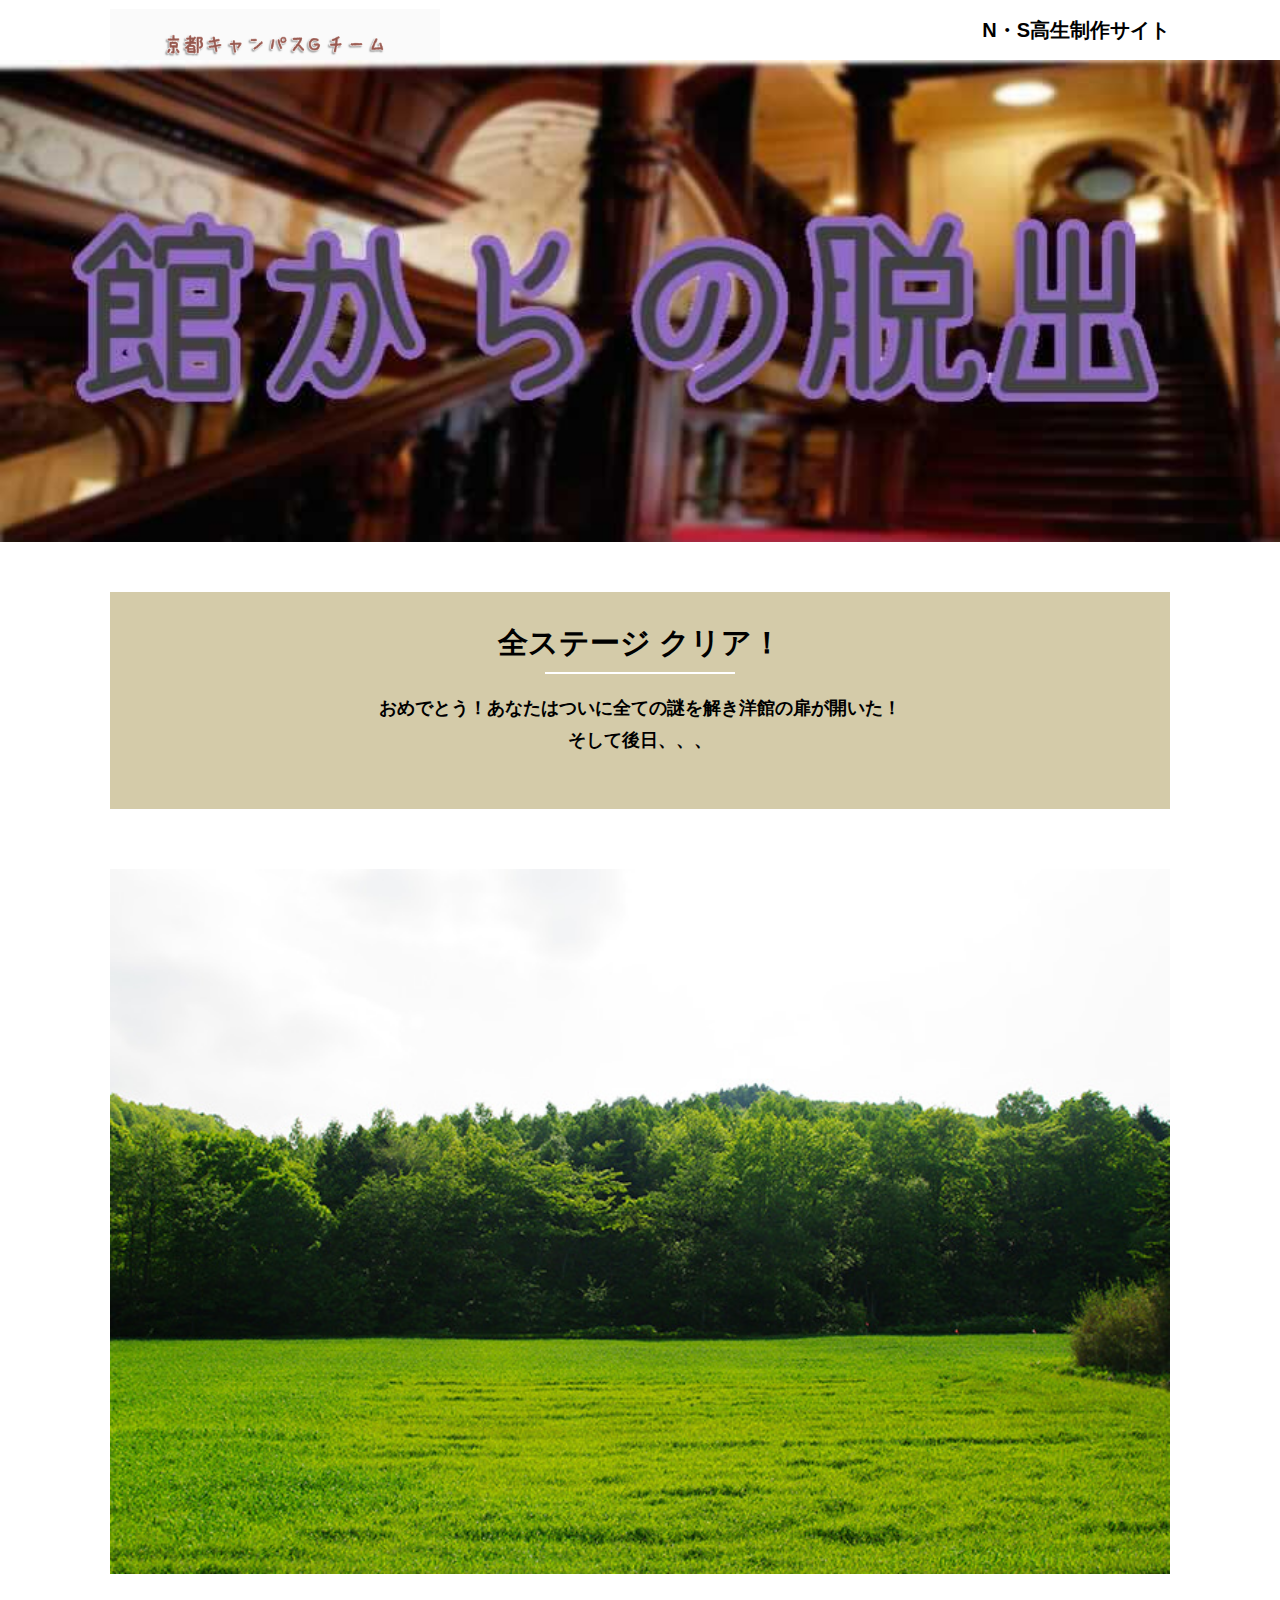
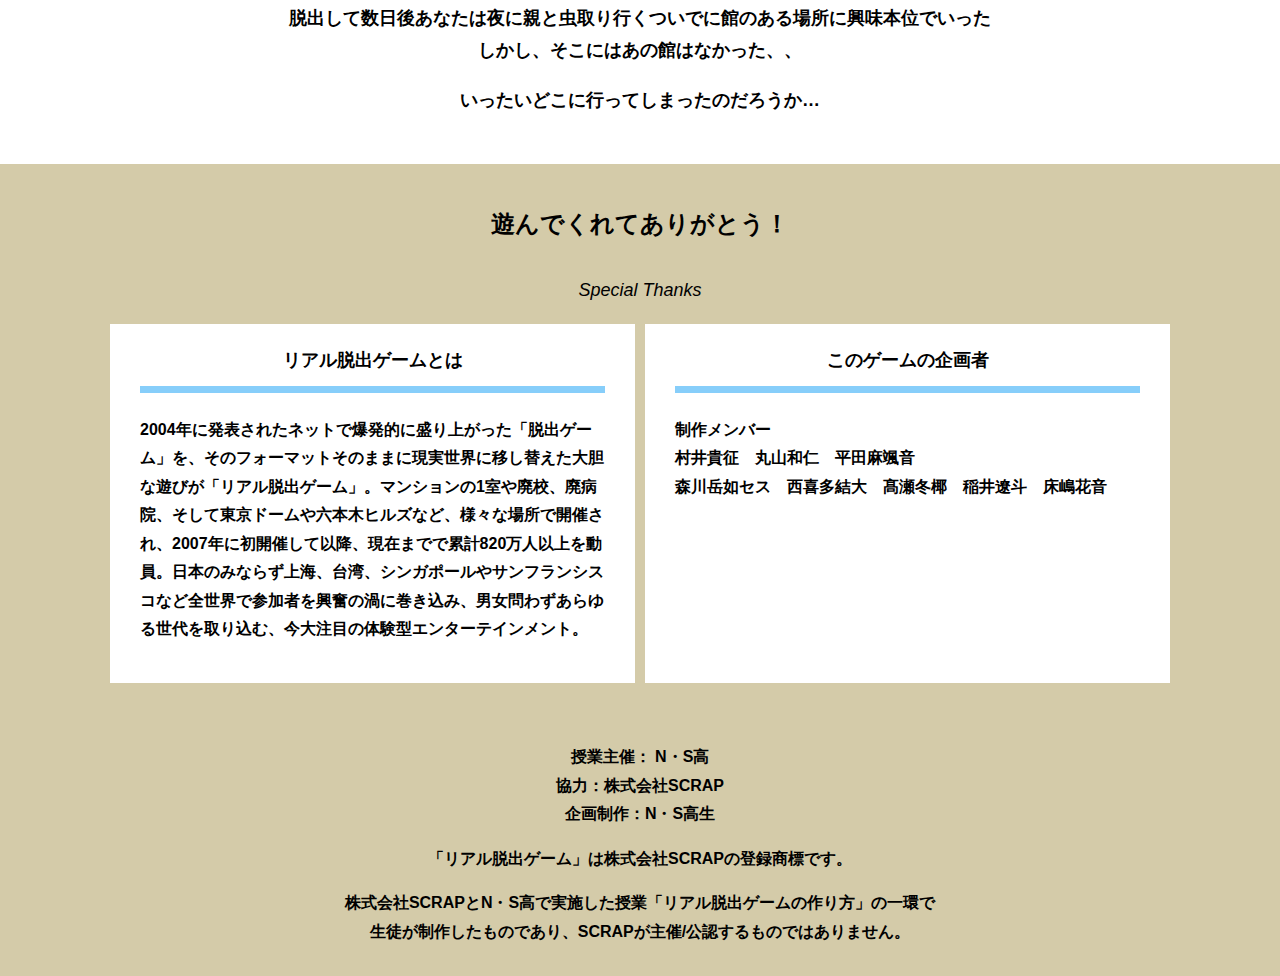
==== commit 70ccb08d: "Update final.html" ====
--- a/final.html
+++ b/final.html
@@ -31,7 +31,7 @@
     <section class="section">
       <div class="container">
           <figure class="image__container">
-             <img src="assets/images/最後5.jpeg" alt="">
+             <img src="assets/images/最後4.jpeg" alt="">
           </figure>
 
 <!--  YouTube貼り付け
